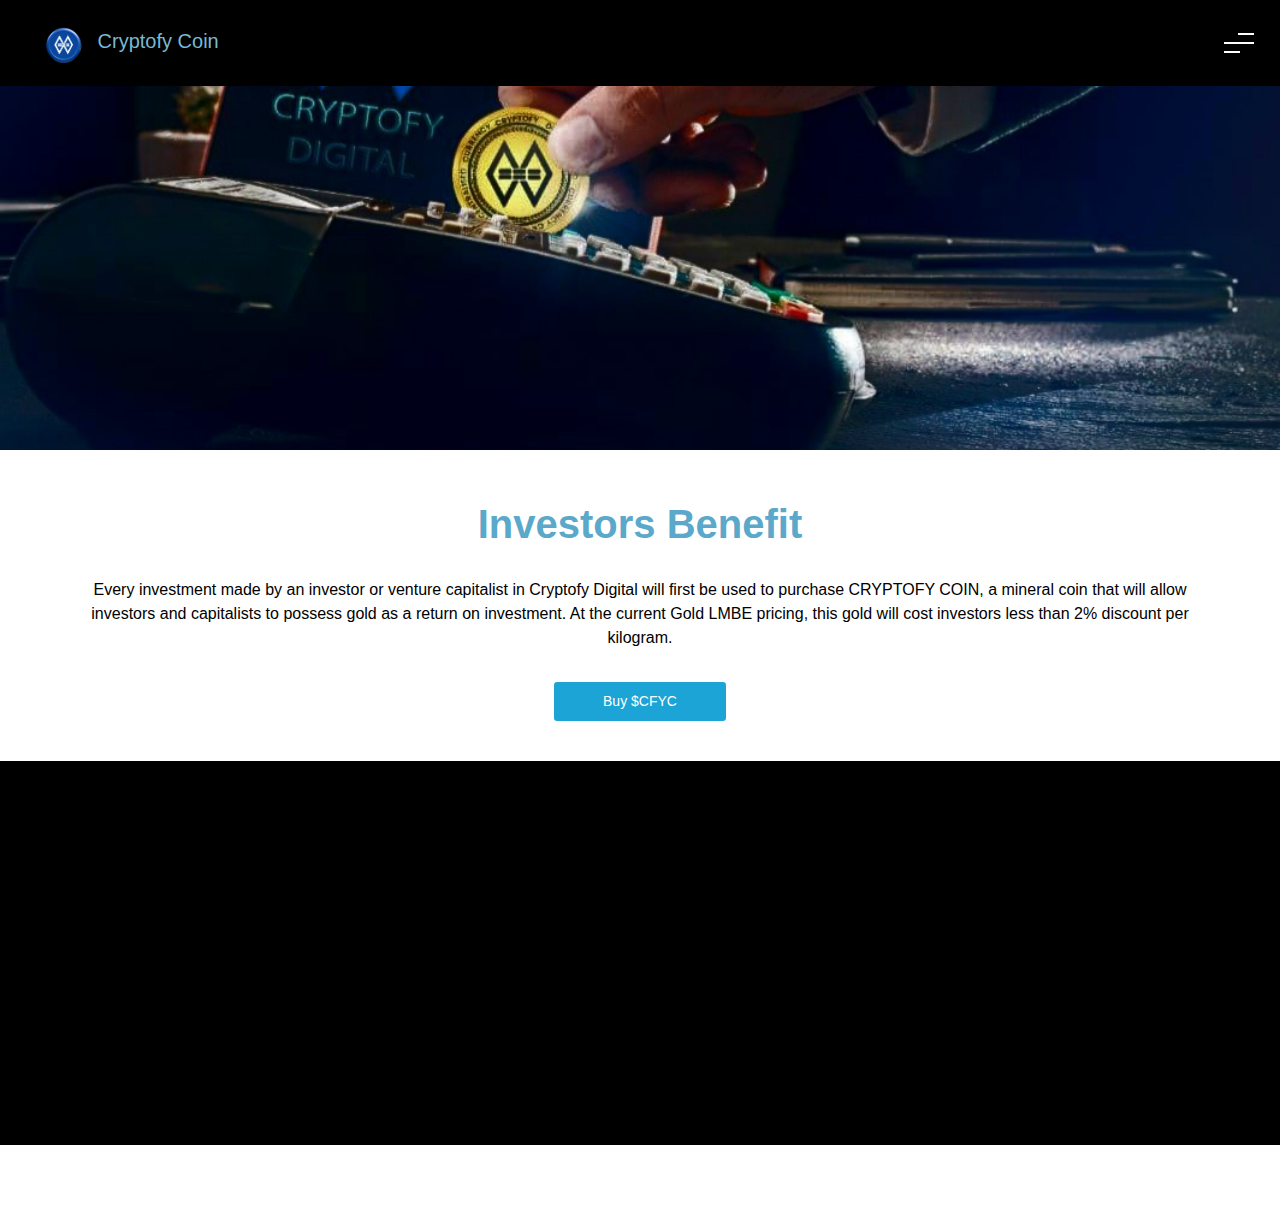
==== benefit.html @ 8f90d088 "code update" ====
<!DOCTYPE html>
<html lang="en">

<head>
    <meta charset="UTF-8">
    <meta http-equiv="X-UA-Compatible" content="IE=edge">
    <meta name="viewport" content="width=device-width, initial-scale=1.0">
    <meta name="keywords" content="cryptofy coin cryptofy">
    <title>Cryptofy Coin</title>

    <!-- web logo -->
    <link rel="icon" href="image/icon.png" class="img-fluid">

    <!-- css -->
    <link rel="stylesheet" href="css/bootstrap.min.css">
    <!-- <link rel="stylesheet" href="https://cdn.jsdelivr.net/npm/bootstrap@5.3.0-alpha3/dist/css/bootstrap.min.css"> -->
    <link rel="stylesheet" href="style.css">
    <link rel="stylesheet" href="css/aos.css">

</head>

<body>
    <nav class="navbar bg-body-tertiary fixed-top">
        <div class="container-fluid">
            <a class="navbar-brand text-decoration-none" href="index.html"><img src="image/icon.png" class="img-fluid">
                Cryptofy Coin</a>
            <button class="navbar-toggler" type="button" data-bs-toggle="offcanvas" data-bs-target="#offcanvasNavbar"
                aria-controls="offcanvasNavbar" aria-label="Toggle navigation">
                <img src="image/menu.svg" class="img-fluid">
            </button>
            <div class="offcanvas offcanvas-end" tabindex="-1" id="offcanvasNavbar"
                aria-labelledby="offcanvasNavbarLabel">
                <div class="offcanvas-header">
                    <h5 class="offcanvas-title" id="offcanvasNavbarLabel">Cryptofy Coin</h5>
                    <button type="button" class="btn-close" data-bs-dismiss="offcanvas" aria-label="Close"></button>
                </div>
                <div class="offcanvas-body">
                    <ul class="navbar-nav justify-content-end flex-grow-1 pe-3">
                        <li class="nav-item">
                            <a class="nav-link active" aria-current="page" href="index.html">$CFYC</a>
                        </li>
                        <li class="nav-item">
                            <a class="nav-link" href="metaverse.html">Metaverse</a>
                        </li>

                        <li class="nav-item">
                            <a class="nav-link" href="minineral.html">Mineralcoin</a>
                        </li>

                        <li class="nav-item">
                            <a class="nav-link" href="benefit.html">Investor Benefit</a>
                        </li>

                        <li class="nav-item">
                            <a class="nav-link" href="https://cryptofy.digital/">Buy $CFYC</a>
                        </li>

                        <li class="nav-item dropdown">
                            <a class="nav-link dropdown-toggle" href="#" role="button" data-bs-toggle="dropdown"
                                aria-expanded="false">
                                Explore $CFYC
                            </a>
                            <ul class="dropdown-menu">
                                <li><a class="dropdown-item" href="index.html#cfyd">$CFYD</a></li>
                                <li><a class="dropdown-item" href="index.html#blockchain">Blockchain</a></li>
                                <li><a class="dropdown-item" href="index.html#tokenomics">Tokenomics</a></li>
                                <li><a class="dropdown-item" href="file/Cryptofy whitepaper.pdf"
                                        download="$CFYC whitepaper">Download
                                        Whitepaper</a></li>
                                <li>
                                    <hr class="dropdown-divider">
                                </li>
                                <li><a class="dropdown-item" href="https://cryptofydigital.com/about-us/">About Cryptofy
                                        Digital</a></li>
                            </ul>
                        </li>
                    </ul>
                    <!-- <form class="d-flex mt-3" role="search">
                        <input class="form-control me-2" type="search" placeholder="Search" aria-label="Search">
                        <button class="btn btn-outline-success" type="submit">Search</button>
                    </form> -->
                </div>
            </div>
        </div>
    </nav>

    <section class="outlook-section container-fluid pb-4">

        <div class="row outlook-container">

            <div id="top" class="col-md-12 outlook-container-img"
                style="background-image: url('image/invest.jpg'); background-position: center; background-size: cover;">
                <!-- background image -->
            </div>

            <div class="col-md-12 outlook-container-text">
                <h1 class="text-center" data-aos="fade-up" data-aos-delay="100" data-aos-duration="1000"
                    data-aos-once="true">Investors Benefit</h1>

                <p class="text-center" data-aos="fade-up" data-aos-delay="150" data-aos-duration="1000"
                    data-aos-once="true">Every investment made by an investor or venture capitalist in Cryptofy Digital
                    will first be used to purchase CRYPTOFY
                    COIN, a mineral coin that will allow investors and capitalists to possess gold as a return on
                    investment. At the current
                    Gold LMBE pricing, this gold will cost investors less than 2% discount per kilogram.</p>
            </div>

            <div class="col-md-12">
                <p class="text-center"><a data-aos="fade-up" data-aos-delay="200" data-aos-duration="1000"
                        data-aos-once="true" href="https://cryptofy.digital/"
                        class="btn btn-sm btn-block mt-3 p-2 px-5">Buy $CFYC</a>
                </p>
            </div>

        </div>

    </section>

    <!-- Footer section -->
    <footer class="footer-section bg-black p-4">
        <div class="container">
            <div class="row spad">
                <div class="col-md-6 col-lg-3 footer-widget mt-5" data-aos="fade-up" data-aos-delay="100"
                    data-aos-duration="1000" data-aos-once="true">
                    <h3><img src="image/icon.png" class="img-fluid" alt="">Cryptofy Coin</h3>
                    <h3 class="pt-5">Get In Touch</h3>

                    <a href="https://info@cryptofycoin.com" class="text-decoration-none text-white"><i
                            class="ti-email text"></i>
                        info@cryptofycoin.com</a>
                    <br>

                    <a href="https://info@cryptofydigital.com" class="text-decoration-none text-white"><i
                            class="ti-email text"></i>
                        info@cryptofydigital.com</a>
                    <br>

                    <a href="https://Hello@cryptofydigital.com" class="text-decoration-none text-white"><i
                            class="ti-email text"></i>
                        Hello@cryptofydigital.com</a>
                    <br>

                    <a href="" class="text-decoration-none text-white"><i class="ti-location-pin"></i> Dubai, UAE</a>
                    <br>
                    <span class="text-white">
                        <!-- Link back to Colorlib can't be removed. Template is licensed under CC BY 3.0. -->
                        Copyright &copy;
                        <script>document.write( new Date().getFullYear() );</script> All rights reserved
                    </span>
                </div>
                <div class="col-md-6 col-lg-2 offset-lg-1 footer-widget mt-5" data-aos="fade-up" data-aos-delay="150"
                    data-aos-duration="1000" data-aos-once="true">
                    <h6 class="widget-title">Our Product</h6>
                    <ul>
                        <p><a href="#" class="text-decoration-none text-white">CSC Chain</a> </p>
                        <p><a href="#" class="text-decoration-none text-white">CFY Coin</a></p>
                        <p><a href="#" class="text-decoration-none text-white">Cryptofy Games</a></p>
                        <p><a href="#" class="text-decoration-none text-white">Cryptofy Ecosystem</a></p>
                    </ul>
                </div>
                <div class="col-md-6 col-lg-2 offset-lg-1 footer-widget mt-5" data-aos="fade-up" data-aos-delay="200"
                    data-aos-duration="1000" data-aos-once="true">
                    <h6 class="widget-title text-left">Pupular Tags</h6>
                    <ul>
                        <p><a href="#" class="text-decoration-none text-white">Metaverse</a></p>
                        <p><a href="#" class="text-decoration-none text-white">Virtual Reapty</a></p>
                        <p><a href="#" class="text-decoration-none text-white">Technology</a></p>
                        <p><a href="#" class="text-decoration-none text-white">Security</a></p>
                        <p><a href="#" class="text-decoration-none text-white">Education</a></p>
                        <p><a href="#" class="text-decoration-none text-white">Business</a></p>
                    </ul>
                </div>
                <div class="col-md-6 col-lg-3 footer-widget mt-5 pl-lg-5 pl-3" data-aos="fade-up" data-aos-delay="150"
                    data-aos-duration="1000" data-aos-once="true">
                    <h6 class="widget-title">Official</h6>

                    <p style="margin: 0;"><a href="https://cryptofy.digital/"
                            class="text-decoration-none text-white">cryptofy.digtal</a>
                    </p>
                    <p style="margin: 0;"><a href="https://cryptofydigital.com/"
                            class="text-decoration-none text-white">cryptofydigital.com</a></li>
                </div>
            </div>


        </div>
    </footer>

    <script src="js/aos.js"></script>
    <script>
        AOS.init();
    </script>
    <script src="js/bootstrap.bundle.min.js"></script>

</body>

</html>
---- style.css ----
/* white {
    filter: invert(1) sepia(1) saturate(0) hue-rotate(275deg);
} */

* {
    margin: 0;
    padding: 0;
}

@font-face {
    font-family: 'mainfont' format('truetype');
    src: url("font/mainfont.ttf");
}

@font-face {
    font-family: 'FreeUniversal-Bold' format('truetype');
    src: url("font/FreeUniversal-Bold.ttf");
}

body {
    background: white;
    font-family: 'mainfont', sans-serif;
}

body section a {
    background: rgb(27, 164, 213) !important;
    color: white !important;
    box-shadow: none !important;
}

button {
    box-shadow: none !important;
}


h1,
h2,
h6 {
    color: rgb(90, 168, 202);
    font-family: 'FreeUniversal-Bold', sans-serif;
    font-weight: bold;
}

p {
    color: black;
}

nav {
    background: black;
}

nav .navbar-brand img {
    width: 60px;
    margin-left: 20px;
}

nav .navbar-brand {
    color: rgb(121, 184, 210);
}

nav button img {
    filter: invert(1) sepia(1) saturate(0) hue-rotate(275deg);
}

nav .btn-close {
    filter: invert(1) sepia(1) saturate(0) hue-rotate(275deg) !important;
}

nav .btn-close:focus {
    filter: invert(1) sepia(1) saturate(0) hue-rotate(275deg);
}

nav .offcanvas {
    background: #0e0e0e;
    transition: 0.6s;
}

nav .offcanvas h5 {
    margin-left: 20px;
    margin-top: 50px;
    color: rgb(121, 184, 210);
}

nav .offcanvas ul li {
    margin-left: 20px;
}

nav .offcanvas ul li a {
    text-decoration: none;
    color: white;
    transition: 0.3s;
}

nav .offcanvas ul li a:focus {
    color: white !important;
}

nav .offcanvas ul li a:hover {
    color: rgb(121, 184, 210) !important;
}

nav .offcanvas .dropdown-menu li a {
    text-decoration: none;
    color: black;
}


/* section-1 */
.home-section {
    width: 100%;
    height: 100vh;
    background-image: url('image/bg.jpg');
    background-position: center;
    background-size: cover;
}

.home-section .home-container .home-container-box h1 {
    padding-top: 85px;
}

.home-section .home-container .home-container-box .text {
    padding: 10px 200px 0 200px;
}

.home-section .home-container .home-container-box-img img {
    width: 370px;
}

/* section 2 */

.invest-secton {
    width: 100%;
    height: fit-content;
}

.invest-secton .invest-container .invest-container-action {
    padding-top: 70px;
}

.invest-secton .invest-container .invest-container-box {
    margin: 50px 0 0 60px;
    background: white;
    border: none;
    border-radius: 15px;
    padding: 30px;
    width: 350px;
    -webkit-box-shadow: 0 14px 43px rgba(33, 54, 61, 0.15);
    box-shadow: 0 14px 43px rgba(33, 54, 61, 0.15);
}

.invest-secton .invest-container .invest-container-box h3 {
    font-weight: bold;
}

/* cfyyd section */

.cfyd-section {
    width: 100%;
    height: fit-content;
    margin-bottom: 50px;
}

.cfyd-section .cfyd-text {
    margin-top: 50px;
    height: fit-content !important;
    -webkit-box-shadow: 0 14px 43px rgba(33, 54, 61, 0.15);
    box-shadow: 0 14px 43px rgba(33, 54, 61, 0.15);
    border: none;
    border-radius: 15px;
}

.cfyd-section .cfyd-text h1 img {
    width: 100px;
}

.cfyd-section .cfyd-text p {
    padding: 0 200px 0 200px;
}


/* features section */
.features-section {
    width: 100%;
    height: fit-content;
    background-image: url('image/bg2.jpg');
    background-position: center;
    background-size: cover;
}

.features-section .blockchain-container .blockchain-img-box p img {
    width: 350px;
    margin: 50px 0 0 100px;
    border: none;
    border-radius: 15px;
}

.features-section .blockchain-container .blockchain-text-box {
    margin-top: 50px;
}

.features-section .tokenomics-container .tokenomics-img-box p img {
    width: 350px;
    margin: 50px 30px 0 100px !important;
    border: none;
    border-radius: 15px;
}

.features-section .tokenomics-container .tokenomics-text-box p {
    color: white;
}

.features-section .tokenomics-container .tokenomics-text-box h2 {
    color: rgb(90, 168, 202);
}

.features-section .tokenomics-container .tokenomics-text-box {
    margin-top: 50px;
}

/* partner-section */

.partner-section {
    width: 100%;
    height: fit-content;
}

.partner-section .partner-container .partner-container-box {
    height: fit-content !important;
}

.partner-section .partner-container .partner-container-box p img {
    border: none;
    border-radius: 15px;
}


/* footer-section  */
.footer-section {
    width: 100%;
    height: fit-content;
}

.footer-section .container .spad .footer-widget h3 img {
    width: 70px;
}

.footer-section .container .spad .footer-widget h3 {
    color: rgb(90, 168, 202);
}

.footer-section .container .spad .footer-widget p {
    margin-left: -30px;
}



/* other pages */

/* outlook-section */

.outlook-section {
    width: 100%;
    height: fit-content;
}

.outlook-section .outlook-container .outlook-container-img {
    height: 50vh;

}

.outlook-section .outlook-container .outlook-container-text h1 {
    margin-top: 50px;
}

.outlook-section .outlook-container .outlook-container-text p {
    margin-top: 30px;
    padding: 0 200px 0 200px;
}



/* responsivity */

/* Medium screen : 992px. */
@media only screen and (min-width: 992px) and (max-width: 1199px) {
    .home-section .home-container .home-container-box h1 {
        padding-top: 280px;
        font-size: 50px;
    }

    .home-section .home-container .home-container-box .text {
        padding: 20px 200px 0 200px;
    }

    .home-section .home-container .home-container-box-img img {
        width: 400px;
        margin-top: 50px;
    }


    /* features section */

    .features-section .blockchain-container .blockchain-img-box p img {
        width: 400px;
        margin: 30px 0 0 0;
    }

    .features-section .blockchain-container .blockchain-text-box {
        margin-top: 30px;
    }

    .features-section .blockchain-container .blockchain-text-box h2 {
        font-size: 30px;
    }

    .features-section .tokenomics-container .tokenomics-img-box p img {
        width: 400px;
        margin: 50px 0 0 0 !important;
    }

    .features-section .tokenomics-container .tokenomics-text-box p {
        color: white;
    }

    .features-section .tokenomics-container .tokenomics-text-box h2 {
        color: rgb(90, 168, 202);
        font-size: 30px;
    }

    .features-section .tokenomics-container .tokenomics-text-box {
        margin-top: 50px;
    }



    /* other pages */

    /* outlook-section */

    .outlook-section .outlook-container .outlook-container-img {
        height: 35vh;

    }

    .outlook-section .outlook-container .outlook-container-text p {
        margin-top: 30px;
        padding: 0 50px 0 50px;
    }
}

/* medium screen landscape */
@media only screen and (min-height: 992px) and (max-height: 1199px) {
    .home-section .home-container .home-container-box h1 {
        padding-top: 200px;
        font-size: 50px;
    }
}



/* Tablet :768px. */
@media only screen and (min-width: 768px) and (max-width: 991px) and (max-height: 1020px) {
    .home-section .home-container .home-container-box h1 {
        padding-top: 180px;
    }

    .home-section .home-container .home-container-box .text {
        padding: 10px 80px 0 80px;
    }

    .home-section .home-container .home-container-box-img img {
        width: 300px;
        margin-top: 50px;
    }


    /* section 2 */

    .invest-secton .invest-container .invest-container-action {
        padding-top: 70px;
    }

    .invest-secton .invest-container .invest-container-box {
        margin: 20px 0 0 10px;
        width: 220px;
    }

    .invest-secton .invest-container .invest-container-box h3 {
        font-weight: bold;
        font-size: 15px;
        color: rgb(121, 184, 210);
    }

    .invest-secton .invest-container .invest-container-box p {
        font-size: 14px;
    }

    /* cfyyd section */

    .cfyd-section .cfyd-text {
        margin-top: 20px;
    }

    .cfyd-section .cfyd-text h1 img {
        width: 80px;
        /* margin-top: 50px; */
    }

    .cfyd-section .cfyd-text p {
        padding: 0;
    }


    /* features section */

    .features-section .blockchain-container .blockchain-img-box p img {
        width: 300px;
        margin: 30px 0 0 0;
    }

    .features-section .blockchain-container .blockchain-text-box {
        margin-top: 30px;
    }

    .features-section .blockchain-container .blockchain-text-box h2 {
        font-size: 25px;
    }

    .features-section .tokenomics-container .tokenomics-img-box p img {
        width: 300px;
        margin: 50px 0 0 0 !important;
    }

    .features-section .tokenomics-container .tokenomics-text-box p {
        color: white;
    }

    .features-section .tokenomics-container .tokenomics-text-box h2 {
        color: rgb(90, 168, 202);
        font-size: 23px;
    }

    .features-section .tokenomics-container .tokenomics-text-box {
        margin-top: 50px;
    }


    /* other pages */

    /* outlook-section */

    .outlook-section .outlook-container .outlook-container-img {
        height: 30vh;
    }

    .outlook-section .outlook-container .outlook-container-text h1 {
        margin-top: 50px;
    }

    .outlook-section .outlook-container .outlook-container-text p {
        margin-top: 30px;
        padding: 0 50px 0 50px;
    }
}

/* landscape view */
@media only screen and (min-height: 768px) and (max-height: 991px) {

    .home-section .home-container .home-container-box h1 {
        padding-top: 90px;
    }

    .home-section .home-container .home-container-box .text {
        padding: 10px 80px 0 80px;
    }

    .home-section .home-container .home-container-box-img img {
        width: 300px;
        margin-top: 50px;
    }


    /* section 2 */

    .invest-secton .invest-container .invest-container-action {
        padding-top: 70px;
    }

    .invest-secton .invest-container .invest-container-box {
        margin: 30px 0 0 10px;
        width: 300px;
    }

    .invest-secton .invest-container .invest-container-box h3 {
        font-weight: bold;
        font-size: 20px;
        color: rgb(121, 184, 210);
    }

    .invest-secton .invest-container .invest-container-box p {
        font-size: 16px;
    }

    /* cfyyd section */

    .cfyd-section .cfyd-text {
        margin-top: 20px;
    }

    .cfyd-section .cfyd-text h1 img {
        width: 100px;
        /* margin-top: 50px; */
    }

    .cfyd-section .cfyd-text p {
        padding: 0;
    }

    /* features section */

    .features-section .blockchain-container .blockchain-img-box p img {
        width: 300px;
        margin: 30px 0 0 0;
    }

    .features-section .blockchain-container .blockchain-text-box {
        margin-top: 30px;
    }

    .features-section .blockchain-container .blockchain-text-box h2 {
        font-size: 25px;
    }

    .features-section .tokenomics-container .tokenomics-img-box p img {
        width: 300px;
        margin: 50px 0 0 0 !important;
    }

    .features-section .tokenomics-container .tokenomics-text-box p {
        color: white;
    }

    .features-section .tokenomics-container .tokenomics-text-box h2 {
        color: rgb(90, 168, 202);
        font-size: 23px;
    }

    .features-section .tokenomics-container .tokenomics-text-box {
        margin-top: 50px;
    }


    /* other pages */

    /* outlook-section */

    .outlook-section .outlook-container .outlook-container-text h1 {
        margin-top: 50px;
    }

    .outlook-section .outlook-container .outlook-container-text p {
        margin-top: 30px;
        padding: 0 50px 0 50px;
    }
}



/* Large Mobile :480px. */
@media only screen and (max-width: 767px) {

    /* navbar */
    nav .navbar-brand {
        font-size: 16px;
    }

    nav .navbar-brand img {
        width: 45px;
    }

    /* home section */
    .home-section .home-container .home-container-box h1 {
        padding-top: 85px;
    }

    .home-section .home-container .home-container-box .text {
        padding: 0;
    }

    .home-section .home-container .home-container-box-img img {
        width: 330px;
        margin-top: 30px;
    }


    /* section 2 */
    .invest-secton .invest-container .invest-container-action {
        padding-top: 50px;
    }

    .invest-secton .invest-container .invest-container-box {
        margin: 30px 0 10px 0px;
        width: auto;
    }

    /* cfyyd section */

    .cfyd-section .cfyd-text {
        margin: 0;
    }

    .cfyd-section .cfyd-text h1 img {
        width: 80px;
    }

    .cfyd-section .cfyd-text p {
        padding: 0;
    }


    /* features section */

    .features-section .blockchain-container .blockchain-img-box p img {
        width: 300px;
        margin: 50px 0 0 0;
    }

    .features-section .blockchain-container .blockchain-text-box {
        margin-top: 20px;
    }

    .features-section .tokenomics-container .tokenomics-img-box p img {
        width: 300px;
        margin: 20px 0 0 0 !important;
    }

    .features-section .tokenomics-container .tokenomics-text-box p {
        color: white;
    }

    .features-section .tokenomics-container .tokenomics-text-box h2 {
        color: rgb(90, 168, 202);
    }

    .features-section .tokenomics-container .tokenomics-text-box {
        margin-top: 50px;
    }

    /* other pages */

    /* outlook-section */
    .outlook-section .outlook-container .outlook-container-img {
        height: 30vh;
    }

    .outlook-section .outlook-container .outlook-container-text h1 {
        margin-top: 50px;
        padding: 0 10px 0 10px;
    }

    .outlook-section .outlook-container .outlook-container-text p {
        margin-top: 30px;
        padding: 0 30px 0 30px;
        font-size: 14px;
    }
}




/* small Mobile :320px. */
@media only screen and (max-width: 479px) {

    nav .navbar-brand {
        font-size: 14px;
    }

    nav .navbar-brand img {
        width: 45px;
    }

    /* home section */
    .home-section .home-container .home-container-box h1 {
        padding-top: 70px;
    }

    .home-section .home-container .home-container-box .text {
        padding: 0;
        font-size: 14px;
    }

    .home-section .home-container .home-container-box-img img {
        width: 300px;
        margin: 0;
    }

    /* section 2 */
    .invest-secton .invest-container .invest-container-action {
        padding-top: 50px;
    }

    .invest-secton .invest-container .invest-container-box {
        margin: 30px 0 10px 0;
        width: auto;
    }

    .invest-secton .invest-container .invest-container-box h3 {
        font-size: 20px;
    }

    .invest-secton .invest-container .invest-container-box p {
        font-size: 14px;
    }

    /* cfyyd section */

    .cfyd-section .cfyd-text {
        margin: 0;
    }

    .cfyd-section .cfyd-text h1 img {
        width: 60px;
    }

    .cfyd-section .cfyd-text p {
        padding: 0;
        font-size: 14px;
    }


    /* features section */

    .features-section .blockchain-container .blockchain-img-box p img {
        width: 300px;
        margin: 30px 0 0 0;
    }

    .features-section .blockchain-container .blockchain-text-box h2 {
        font-size: 20px;
    }

    .features-section .blockchain-container .blockchain-text-box p {
        font-size: 14px;
    }

    .features-section .blockchain-container .blockchain-text-box {
        margin-top: 20px;
    }

    .features-section .tokenomics-container .tokenomics-img-box p img {
        width: 300px;
        margin: 20px 0 0 0 !important;
    }

    .features-section .tokenomics-container .tokenomics-text-box p {
        color: white;
        font-size: 14px;
    }

    .features-section .tokenomics-container .tokenomics-text-box h2 {
        color: rgb(90, 168, 202);
        font-size: 20px;
    }

    .features-section .tokenomics-container .tokenomics-text-box {
        margin-top: 30px;
    }

    /* .footer-section */

    .footer-section .container .spad .footer-widget {
        font-size: 14px;
    }


    /* other pages */

    /* outlook-section */

    .outlook-section .outlook-container .outlook-container-img {
        height: 30vh;
    }

    .outlook-section .outlook-container .outlook-container-text h1 {
        margin-top: 50px;
        font-size: 25px;
    }

    .outlook-section .outlook-container .outlook-container-text p {
        margin-top: 30px;
        padding: 0 25px 0 25px;
        font-size: 14px;
    }
}



/* landscape view */
@media only screen and (max-height: 479px) {

    /* home section */
    .home-section .home-container .home-container-box h1 {
        padding-top: 50px;
    }

    .home-section .home-container .home-container-box .text {
        padding: 0 100px 0 100px;
        font-size: 14px;
    }

    .home-section .home-container .home-container-box-img img {
        width: 120px;
        margin: 0;
    }

    /* section 2 */
    .invest-secton .invest-container .invest-container-action {
        padding-top: 50px;
    }

    .invest-secton .invest-container .invest-container-box {
        margin: 30px 0 10px 0;
        width: auto;
    }

    .invest-secton .invest-container .invest-container-box h3 {
        font-size: 20px;
    }

    .invest-secton .invest-container .invest-container-box p {
        font-size: 14px;
    }

    /* cfyyd section */

    .cfyd-section .cfyd-text {
        margin: 0;
    }

    .cfyd-section .cfyd-text h1 img {
        width: 60px;
    }

    .cfyd-section .cfyd-text p {
        padding: 0;
        font-size: 14px;

    }


    /* features section */

    .features-section .blockchain-container .blockchain-img-box p img {
        width: 400px;
        margin: 30px 0 0 0;
    }

    .features-section .blockchain-container .blockchain-text-box h2 {
        font-size: 20px;
    }

    .features-section .blockchain-container .blockchain-text-box p {
        font-size: 14px;
    }

    .features-section .blockchain-container .blockchain-text-box {
        margin-top: 20px;
    }

    .features-section .tokenomics-container .tokenomics-img-box p img {
        width: 400px;
        margin: 20px 0 0 0 !important;
    }

    .features-section .tokenomics-container .tokenomics-text-box p {
        color: white;
        font-size: 14px;
    }

    .features-section .tokenomics-container .tokenomics-text-box h2 {
        color: rgb(90, 168, 202);
        font-size: 20px;
    }

    .features-section .tokenomics-container .tokenomics-text-box {
        margin-top: 30px;
    }

    /* partner  */
    .partner-section .partner-container .partner-container-box p img {
        width: 250px;
    }

    /* other pages */

    /* outlook-section */

    .outlook-section .outlook-container .outlook-container-img {
        height: 50vh;
    }

    .outlook-section .outlook-container .outlook-container-text h1 {
        margin-top: 50px;
        font-size: 25px;
    }

    .outlook-section .outlook-container .outlook-container-text p {
        margin-top: 30px;
        padding: 0 30px 0 30px;
        font-size: 14px;
    }
}
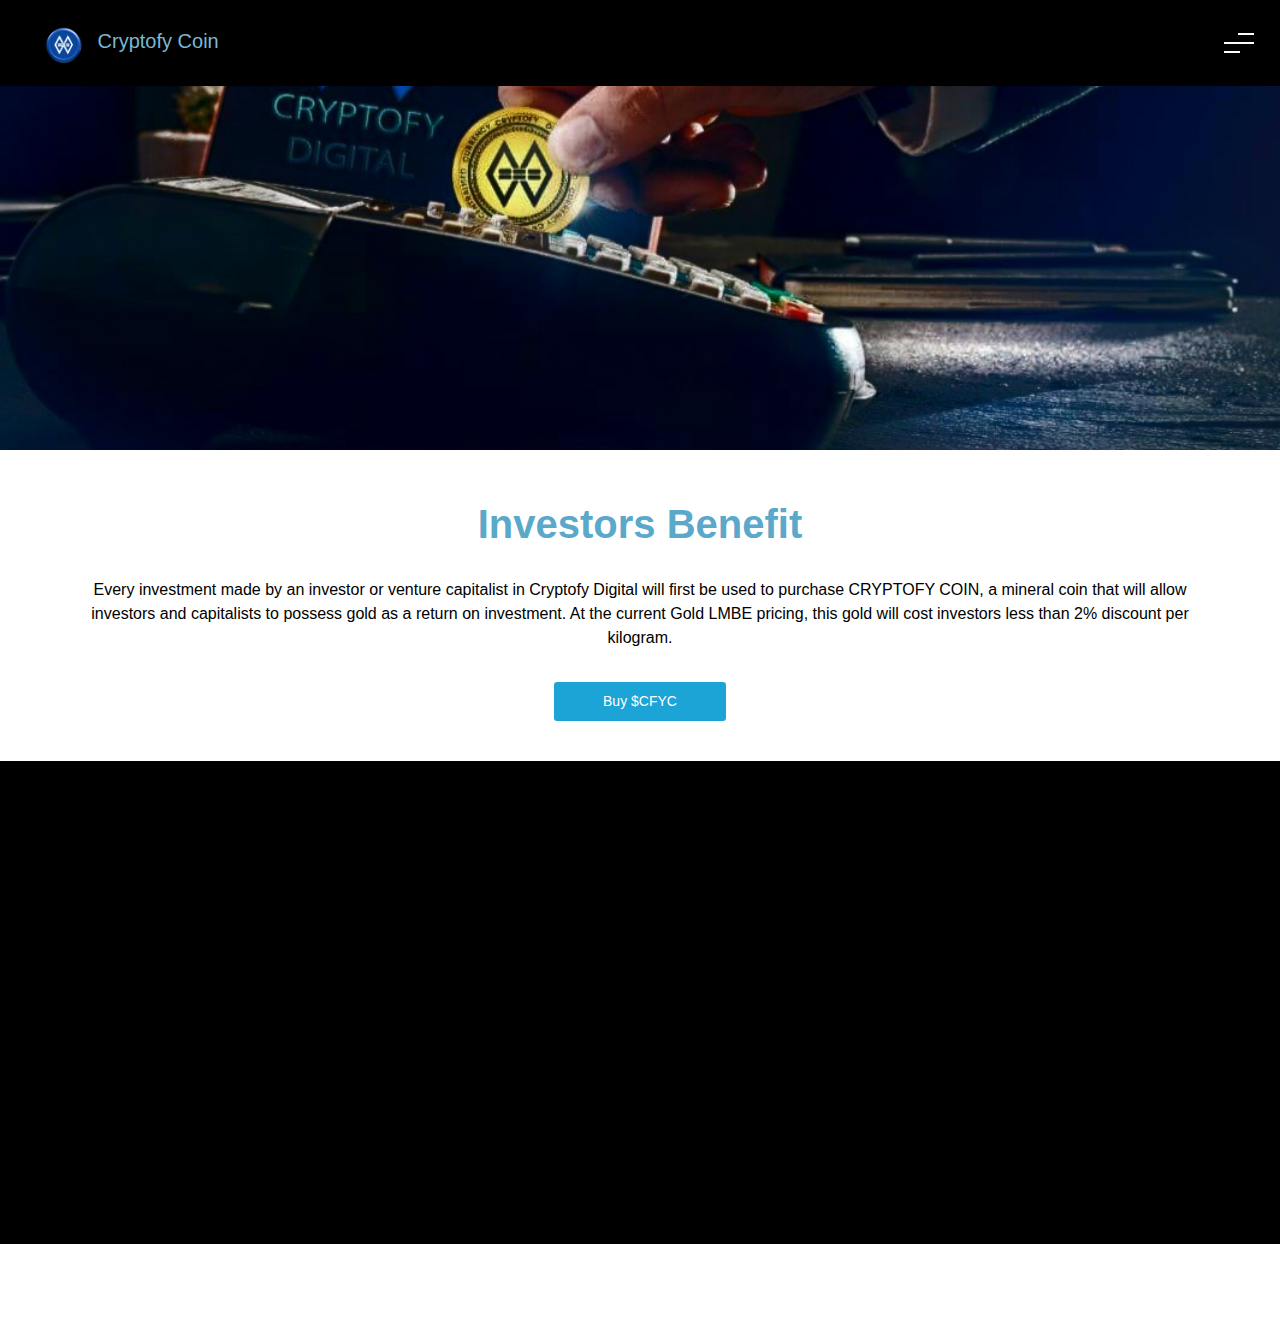
==== commit 6b235000: "code upate" ====
--- a/benefit.html
+++ b/benefit.html
@@ -153,7 +153,7 @@
                     <h6 class="widget-title">Our Product</h6>
                     <ul>
                         <p><a href="#" class="text-decoration-none text-white">CSC Chain</a> </p>
-                        <p><a href="#" class="text-decoration-none text-white">CFY Coin</a></p>
+                        <p><a href="#" class="text-decoration-none text-white">CFYC Coin</a></p>
                         <p><a href="#" class="text-decoration-none text-white">Cryptofy Games</a></p>
                         <p><a href="#" class="text-decoration-none text-white">Cryptofy Ecosystem</a></p>
                     </ul>
@@ -164,6 +164,9 @@
                     <ul>
                         <p><a href="#" class="text-decoration-none text-white">Metaverse</a></p>
                         <p><a href="#" class="text-decoration-none text-white">Virtual Reapty</a></p>
+                        <p><a href="#" class="text-decoration-none text-white">Blockchain</a></p>
+                        <p><a href="#" class="text-decoration-none text-white">Cryptocurrency</a></p>
+                        <p><a href="#" class="text-decoration-none text-white">Gold</a></p>
                         <p><a href="#" class="text-decoration-none text-white">Technology</a></p>
                         <p><a href="#" class="text-decoration-none text-white">Security</a></p>
                         <p><a href="#" class="text-decoration-none text-white">Education</a></p>
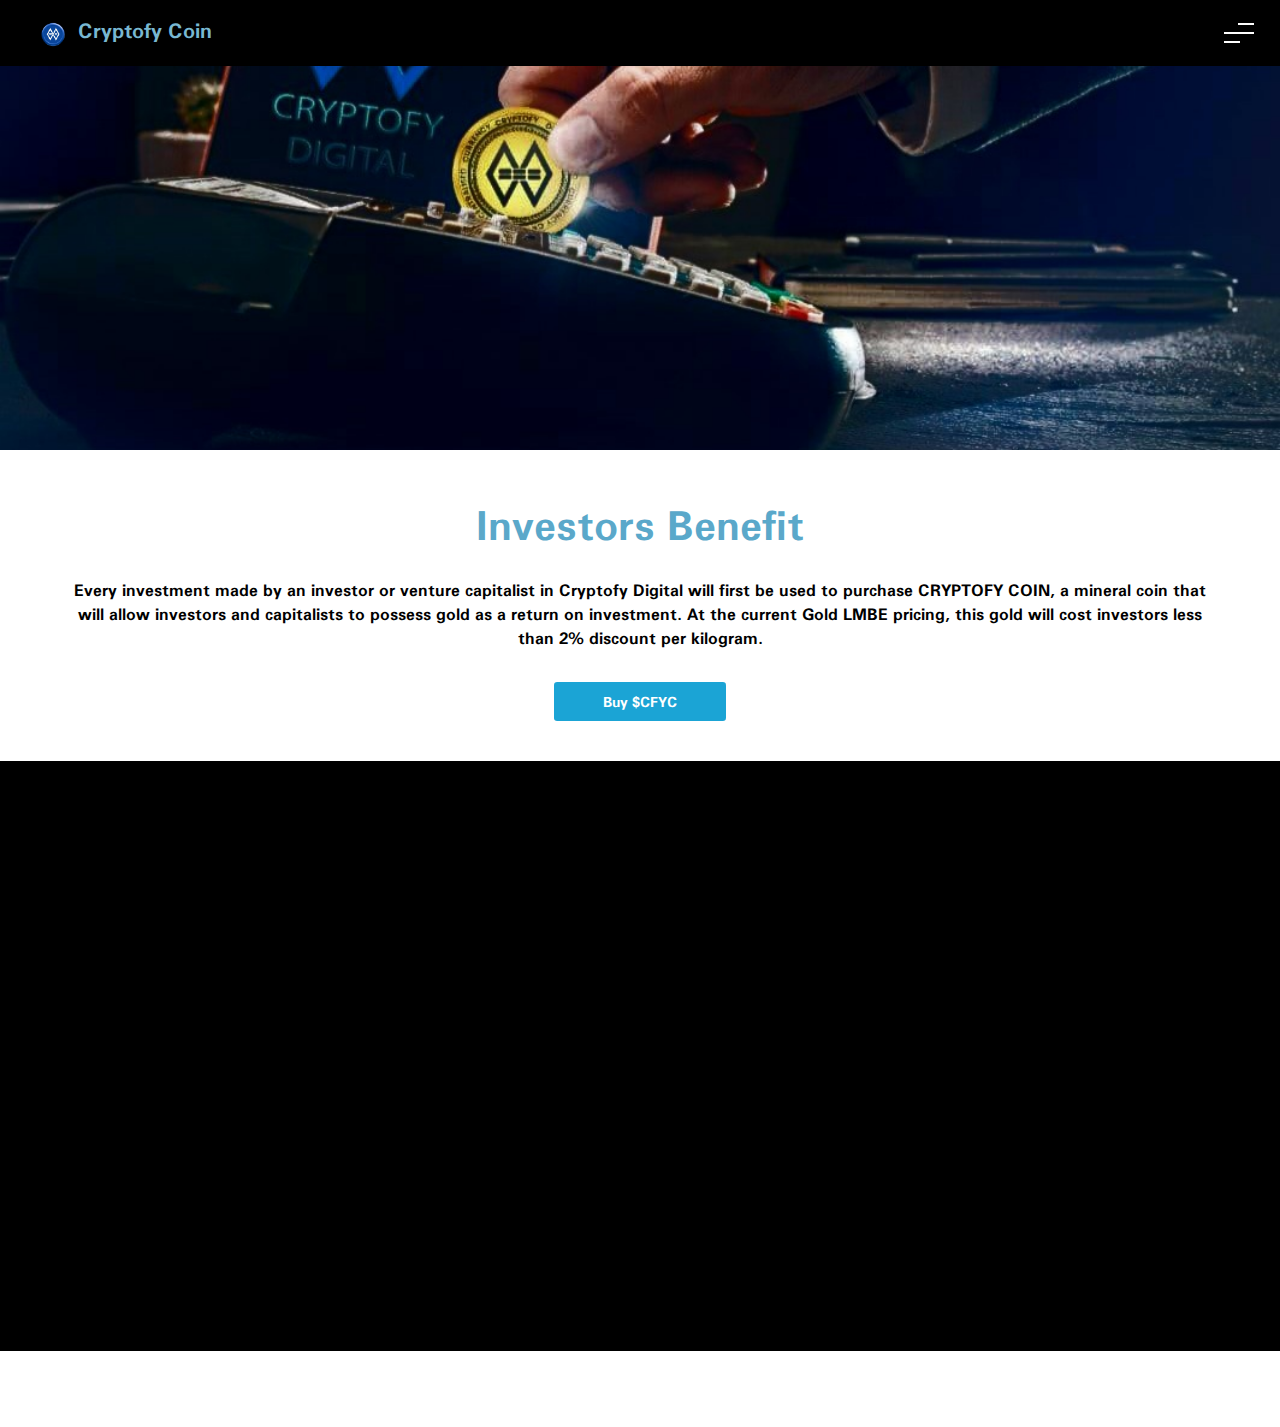
==== commit cd9f222f: "update" ====
--- a/benefit.html
+++ b/benefit.html
@@ -1,200 +1,226 @@
 <!DOCTYPE html>
 <html lang="en">
 
-<head>
-    <meta charset="UTF-8">
-    <meta http-equiv="X-UA-Compatible" content="IE=edge">
-    <meta name="viewport" content="width=device-width, initial-scale=1.0">
-    <meta name="keywords" content="cryptofy coin cryptofy">
-    <title>Cryptofy Coin</title>
-
-    <!-- web logo -->
-    <link rel="icon" href="image/icon.png" class="img-fluid">
-
-    <!-- css -->
-    <link rel="stylesheet" href="css/bootstrap.min.css">
-    <!-- <link rel="stylesheet" href="https://cdn.jsdelivr.net/npm/bootstrap@5.3.0-alpha3/dist/css/bootstrap.min.css"> -->
-    <link rel="stylesheet" href="style.css">
-    <link rel="stylesheet" href="css/aos.css">
-
-</head>
-
-<body>
-    <nav class="navbar bg-body-tertiary fixed-top">
-        <div class="container-fluid">
-            <a class="navbar-brand text-decoration-none" href="index.html"><img src="image/icon.png" class="img-fluid">
-                Cryptofy Coin</a>
-            <button class="navbar-toggler" type="button" data-bs-toggle="offcanvas" data-bs-target="#offcanvasNavbar"
-                aria-controls="offcanvasNavbar" aria-label="Toggle navigation">
-                <img src="image/menu.svg" class="img-fluid">
-            </button>
-            <div class="offcanvas offcanvas-end" tabindex="-1" id="offcanvasNavbar"
-                aria-labelledby="offcanvasNavbarLabel">
-                <div class="offcanvas-header">
-                    <h5 class="offcanvas-title" id="offcanvasNavbarLabel">Cryptofy Coin</h5>
-                    <button type="button" class="btn-close" data-bs-dismiss="offcanvas" aria-label="Close"></button>
-                </div>
-                <div class="offcanvas-body">
-                    <ul class="navbar-nav justify-content-end flex-grow-1 pe-3">
-                        <li class="nav-item">
-                            <a class="nav-link active" aria-current="page" href="index.html">$CFYC</a>
-                        </li>
-                        <li class="nav-item">
-                            <a class="nav-link" href="metaverse.html">Metaverse</a>
-                        </li>
-
-                        <li class="nav-item">
-                            <a class="nav-link" href="minineral.html">Mineralcoin</a>
-                        </li>
-
-                        <li class="nav-item">
-                            <a class="nav-link" href="benefit.html">Investor Benefit</a>
-                        </li>
-
-                        <li class="nav-item">
-                            <a class="nav-link" href="https://cryptofy.digital/">Buy $CFYC</a>
-                        </li>
-
-                        <li class="nav-item dropdown">
-                            <a class="nav-link dropdown-toggle" href="#" role="button" data-bs-toggle="dropdown"
-                                aria-expanded="false">
-                                Explore $CFYC
-                            </a>
-                            <ul class="dropdown-menu">
-                                <li><a class="dropdown-item" href="index.html#cfyd">$CFYD</a></li>
-                                <li><a class="dropdown-item" href="index.html#blockchain">Blockchain</a></li>
-                                <li><a class="dropdown-item" href="index.html#tokenomics">Tokenomics</a></li>
-                                <li><a class="dropdown-item" href="file/Cryptofy whitepaper.pdf"
-                                        download="$CFYC whitepaper">Download
-                                        Whitepaper</a></li>
-                                <li>
-                                    <hr class="dropdown-divider">
-                                </li>
-                                <li><a class="dropdown-item" href="https://cryptofydigital.com/about-us/">About Cryptofy
-                                        Digital</a></li>
-                            </ul>
-                        </li>
-                    </ul>
-                    <!-- <form class="d-flex mt-3" role="search">
+    <head>
+        <meta charset="UTF-8">
+        <meta http-equiv="X-UA-Compatible" content="IE=edge">
+        <meta name="viewport" content="width=device-width, initial-scale=1.0">
+        <meta name="keywords" content="cryptofy coin cryptofy">
+        <title>Cryptofy Coin</title>
+
+        <!-- web logo -->
+        <link rel="icon" href="image/icon.png" class="img-fluid">
+
+        <!-- css -->
+        <link rel="stylesheet" href="css/bootstrap.min.css">
+        <!-- <link rel="stylesheet" href="https://cdn.jsdelivr.net/npm/bootstrap@5.3.0-alpha3/dist/css/bootstrap.min.css"> -->
+        <link rel="stylesheet" href="style.css">
+        <link rel="stylesheet" href="css/aos.css">
+
+    </head>
+
+    <body>
+        <nav class="navbar bg-body-tertiary fixed-top">
+            <div class="container-fluid">
+                <a class="navbar-brand text-decoration-none" href="index.html"><img src="image/icon.png"
+                        class="img-fluid">
+                    Cryptofy Coin</a>
+                <button class="navbar-toggler" type="button" data-bs-toggle="offcanvas"
+                    data-bs-target="#offcanvasNavbar" aria-controls="offcanvasNavbar" aria-label="Toggle navigation">
+                    <img src="image/menu.svg" class="img-fluid">
+                </button>
+                <div class="offcanvas offcanvas-end" tabindex="-1" id="offcanvasNavbar"
+                    aria-labelledby="offcanvasNavbarLabel">
+                    <div class="offcanvas-header">
+                        <h5 class="offcanvas-title" id="offcanvasNavbarLabel">Cryptofy Coin</h5>
+                        <button type="button" class="btn-close" data-bs-dismiss="offcanvas" aria-label="Close"></button>
+                    </div>
+                    <div class="offcanvas-body">
+                        <ul class="navbar-nav justify-content-end flex-grow-1 pe-3">
+                            <li class="nav-item">
+                                <a class="nav-link active" aria-current="page" href="index.html">$CFYC</a>
+                            </li>
+                            <li class="nav-item">
+                                <a class="nav-link" href="metaverse.html">Metaverse</a>
+                            </li>
+
+                            <li class="nav-item">
+                                <a class="nav-link" href="currency.html">Currency</a>
+                            </li>
+
+                            <li class="nav-item">
+                                <a class="nav-link" href="#">Buy $CFYC</a>
+                            </li>
+
+                            <li class="nav-item dropdown">
+                                <a class="nav-link dropdown-toggle" href="#" role="button" data-bs-toggle="dropdown"
+                                    aria-expanded="false">
+                                    Explore $CFYC
+                                </a>
+                                <ul class="dropdown-menu">
+                                    <li><a class="dropdown-item" href="index.html#cfyd">$CFYD</a></li>
+                                    <li><a class="dropdown-item" href="index.html#blockchain">Blockchain</a></li>
+                                    <li><a class="dropdown-item" href="index.html#tokenomics">Tokenomics</a></li>
+                                    <li><a class="dropdown-item" href="file/Cryptofy whitepaper.pdf"
+                                            download="$CFYC whitepaper">Download
+                                            Whitepaper</a></li>
+                                    <li>
+                                        <hr class="dropdown-divider">
+                                    </li>
+                                    <li><a class="dropdown-item" href="https://cryptofydigital.com/about-us/">About
+                                            Cryptofy
+                                            Digital</a></li>
+                                </ul>
+                            </li>
+                        </ul>
+                        <!-- <form class="d-flex mt-3" role="search">
                         <input class="form-control me-2" type="search" placeholder="Search" aria-label="Search">
                         <button class="btn btn-outline-success" type="submit">Search</button>
                     </form> -->
+                    </div>
                 </div>
             </div>
-        </div>
-    </nav>
-
-    <section class="outlook-section container-fluid pb-4">
-
-        <div class="row outlook-container">
-
-            <div id="top" class="col-md-12 outlook-container-img"
-                style="background-image: url('image/invest.jpg'); background-position: center; background-size: cover;">
-                <!-- background image -->
+        </nav>
+
+        <section class="outlook-section container-fluid pb-4">
+
+            <div class="row outlook-container">
+
+                <div id="top" class="col-md-12 outlook-container-img"
+                    style="background-image: url('image/invest.jpg'); background-position: center; background-size: cover;">
+                    <!-- background image -->
+                </div>
+
+                <div class="col-md-12 outlook-container-text">
+                    <h1 class="text-center" data-aos="fade-up" data-aos-delay="100" data-aos-duration="1000"
+                        data-aos-once="true">Investors Benefit</h1>
+
+                    <p class="text-center" data-aos="fade-up" data-aos-delay="150" data-aos-duration="1000"
+                        data-aos-once="true">Every investment made by an investor or venture capitalist in Cryptofy
+                        Digital
+                        will first be used to purchase CRYPTOFY
+                        COIN, a mineral coin that will allow investors and capitalists to possess gold as a return on
+                        investment. At the current
+                        Gold LMBE pricing, this gold will cost investors less than 2% discount per kilogram.</p>
+                </div>
+
+                <div class="col-md-12">
+                    <p class="text-center"><a data-aos="fade-up" data-aos-delay="200" data-aos-duration="1000"
+                            data-aos-once="true" href="#" class="btn btn-sm btn-block mt-3 p-2 px-5">Buy $CFYC</a>
+                    </p>
+                </div>
+
             </div>
 
-            <div class="col-md-12 outlook-container-text">
-                <h1 class="text-center" data-aos="fade-up" data-aos-delay="100" data-aos-duration="1000"
-                    data-aos-once="true">Investors Benefit</h1>
-
-                <p class="text-center" data-aos="fade-up" data-aos-delay="150" data-aos-duration="1000"
-                    data-aos-once="true">Every investment made by an investor or venture capitalist in Cryptofy Digital
-                    will first be used to purchase CRYPTOFY
-                    COIN, a mineral coin that will allow investors and capitalists to possess gold as a return on
-                    investment. At the current
-                    Gold LMBE pricing, this gold will cost investors less than 2% discount per kilogram.</p>
+        </section>
+
+        <!-- Footer section -->
+        <footer class="footer-section bg-black p-4">
+            <div class="container">
+                <div class="row spad">
+                    <div class="col-md-6 col-lg-3 footer-widget mt-5" data-aos="fade-up" data-aos-delay="100"
+                        data-aos-duration="1000" data-aos-once="true">
+                        <h3><img src="image/icon.png" class="img-fluid" alt="">Cryptofy Coin</h3>
+                        <h3 class="pt-5">Get In Touch</h3>
+
+                        <a href="https://info@cryptofycoin.com" class="text-decoration-none text-white"><i
+                                class="ti-email text"></i>
+                            info@cryptofycoin.com</a>
+                        <br>
+
+                        <a href="https://info@cryptofydigital.com" class="text-decoration-none text-white"><i
+                                class="ti-email text"></i>
+                            info@cryptofydigital.com</a>
+                        <br>
+
+                        <a href="https://Hello@cryptofydigital.com" class="text-decoration-none text-white"><i
+                                class="ti-email text"></i>
+                            Hello@cryptofydigital.com</a>
+                        <br>
+
+                        <a href="" class="text-decoration-none text-white"><i class="ti-location-pin"></i> Dubai,
+                            UAE</a>
+                        <br>
+                        <span class="text-white">
+                            <!-- Link back to Colorlib can't be removed. Template is licensed under CC BY 3.0. -->
+                            Copyright &copy;
+                            <script>document.write( new Date().getFullYear() );</script> All rights reserved
+                        </span>
+                    </div>
+                    <div class="col-md-6 col-lg-2 offset-lg-1 footer-widget mt-5" data-aos="fade-up"
+                        data-aos-delay="150" data-aos-duration="1000" data-aos-once="true">
+                        <h6 class="widget-title">Our Product</h6>
+                        <ul>
+                            <p><a href="#" class="text-decoration-none text-white">CSC Chain</a> </p>
+                            <p><a href="#" class="text-decoration-none text-white">CFYC Coin</a></p>
+                            <p><a href="#" class="text-decoration-none text-white">Cryptofy Games</a></p>
+                            <p><a href="#" class="text-decoration-none text-white">Cryptofy Ecosystem</a></p>
+                        </ul>
+                    </div>
+                    <div class="col-md-6 col-lg-2 offset-lg-1 footer-widget mt-5" data-aos="fade-up"
+                        data-aos-delay="200" data-aos-duration="1000" data-aos-once="true">
+                        <h6 class="widget-title text-left">Pupular Tags</h6>
+                        <ul>
+                            <p><a href="#" class="text-decoration-none text-white">Metaverse</a></p>
+                            <p><a href="#" class="text-decoration-none text-white">Virtual Reapty</a></p>
+                            <p><a href="#" class="text-decoration-none text-white">Blockchain</a></p>
+                            <p><a href="#" class="text-decoration-none text-white">Cryptocurrency</a></p>
+                            <p><a href="#" class="text-decoration-none text-white">Technology</a></p>
+                            <p><a href="#" class="text-decoration-none text-white">Security</a></p>
+                            <p><a href="#" class="text-decoration-none text-white">Education</a></p>
+                            <p><a href="#" class="text-decoration-none text-white">Business</a></p>
+                        </ul>
+                    </div>
+
+                    <div class="col-md-6 col-lg-2 offset-lg-1 footer-widget mt-5" data-aos="fade-up"
+                        data-aos-delay="200" data-aos-duration="1000" data-aos-once="true">
+                        <h6 class="widget-title text-left">Reach Out</h6>
+                        <ul>
+                            <p><a href="https://twitter.com/cryptofycoin?t=OxsGrM-Gu1RoVmd5URdYDA&s=09"
+                                    class="text-decoration-none text-white">Twitter</a></p>
+                            <p><a href="app.solidproof.io/projects/cryptofy-coin"
+                                    class="text-decoration-none text-white">Coin
+                                    Audit Report</a></p>
+                            <p><a href="https://t.me/cryptofygoldcoin"
+                                    class="text-decoration-none text-white">Telegram</a></p>
+                            <p><a href="https://www.linkedin.com/in/cryptofy-digital-2255591b3"
+                                    class="text-decoration-none text-white">Linkedin</a></p>
+                            <p><a href="https://youtu.be/G9KbrbrtMyc"
+                                    class="text-decoration-none text-white">YouTube</a></p>
+                            <p><a href="https://www.facebook.com/share/j1D4at486NEENSbB/"
+                                    class="text-decoration-none text-white">Facebook</a></p>
+                            <p><a href="https://www.geckoterminal.com/bsc/pools/0x5709c4d2e31411592bf7498ca99eab1083a5c317 "
+                                    class="text-decoration-none text-white">Coin Gecko</a></p>
+                            <p><a href="https://coincodex.com/ido/cryptofy-coin/ "
+                                    class="text-decoration-none text-white">Coinodex</a></p>
+                            <p><a href="https://coincheckup.com/coins/cryptofy-coin"
+                                    class="text-decoration-none text-white">Coinheckup</a></p>
+                        </ul>
+                    </div>
+                    <div class="col-md-6 col-lg-3 footer-widget mt-5 pl-lg-5 pl-3" data-aos="fade-up"
+                        data-aos-delay="150" data-aos-duration="1000" data-aos-once="true">
+                        <h6 class="widget-title">Official</h6>
+
+                        </p>
+                        <p style="margin: 0;"><a href="https://cryptofydigital.com/"
+                                class="text-decoration-none text-white">cryptofydigital.com</a></li>
+                    </div>
+                </div>
+
+
             </div>
-
-            <div class="col-md-12">
-                <p class="text-center"><a data-aos="fade-up" data-aos-delay="200" data-aos-duration="1000"
-                        data-aos-once="true" href="https://cryptofy.digital/"
-                        class="btn btn-sm btn-block mt-3 p-2 px-5">Buy $CFYC</a>
-                </p>
-            </div>
-
-        </div>
-
-    </section>
-
-    <!-- Footer section -->
-    <footer class="footer-section bg-black p-4">
-        <div class="container">
-            <div class="row spad">
-                <div class="col-md-6 col-lg-3 footer-widget mt-5" data-aos="fade-up" data-aos-delay="100"
-                    data-aos-duration="1000" data-aos-once="true">
-                    <h3><img src="image/icon.png" class="img-fluid" alt="">Cryptofy Coin</h3>
-                    <h3 class="pt-5">Get In Touch</h3>
-
-                    <a href="https://info@cryptofycoin.com" class="text-decoration-none text-white"><i
-                            class="ti-email text"></i>
-                        info@cryptofycoin.com</a>
-                    <br>
-
-                    <a href="https://info@cryptofydigital.com" class="text-decoration-none text-white"><i
-                            class="ti-email text"></i>
-                        info@cryptofydigital.com</a>
-                    <br>
-
-                    <a href="https://Hello@cryptofydigital.com" class="text-decoration-none text-white"><i
-                            class="ti-email text"></i>
-                        Hello@cryptofydigital.com</a>
-                    <br>
-
-                    <a href="" class="text-decoration-none text-white"><i class="ti-location-pin"></i> Dubai, UAE</a>
-                    <br>
-                    <span class="text-white">
-                        <!-- Link back to Colorlib can't be removed. Template is licensed under CC BY 3.0. -->
-                        Copyright &copy;
-                        <script>document.write( new Date().getFullYear() );</script> All rights reserved
-                    </span>
-                </div>
-                <div class="col-md-6 col-lg-2 offset-lg-1 footer-widget mt-5" data-aos="fade-up" data-aos-delay="150"
-                    data-aos-duration="1000" data-aos-once="true">
-                    <h6 class="widget-title">Our Product</h6>
-                    <ul>
-                        <p><a href="#" class="text-decoration-none text-white">CSC Chain</a> </p>
-                        <p><a href="#" class="text-decoration-none text-white">CFYC Coin</a></p>
-                        <p><a href="#" class="text-decoration-none text-white">Cryptofy Games</a></p>
-                        <p><a href="#" class="text-decoration-none text-white">Cryptofy Ecosystem</a></p>
-                    </ul>
-                </div>
-                <div class="col-md-6 col-lg-2 offset-lg-1 footer-widget mt-5" data-aos="fade-up" data-aos-delay="200"
-                    data-aos-duration="1000" data-aos-once="true">
-                    <h6 class="widget-title text-left">Pupular Tags</h6>
-                    <ul>
-                        <p><a href="#" class="text-decoration-none text-white">Metaverse</a></p>
-                        <p><a href="#" class="text-decoration-none text-white">Virtual Reapty</a></p>
-                        <p><a href="#" class="text-decoration-none text-white">Blockchain</a></p>
-                        <p><a href="#" class="text-decoration-none text-white">Cryptocurrency</a></p>
-                        <p><a href="#" class="text-decoration-none text-white">Gold</a></p>
-                        <p><a href="#" class="text-decoration-none text-white">Technology</a></p>
-                        <p><a href="#" class="text-decoration-none text-white">Security</a></p>
-                        <p><a href="#" class="text-decoration-none text-white">Education</a></p>
-                        <p><a href="#" class="text-decoration-none text-white">Business</a></p>
-                    </ul>
-                </div>
-                <div class="col-md-6 col-lg-3 footer-widget mt-5 pl-lg-5 pl-3" data-aos="fade-up" data-aos-delay="150"
-                    data-aos-duration="1000" data-aos-once="true">
-                    <h6 class="widget-title">Official</h6>
-
-                    <p style="margin: 0;"><a href="https://cryptofy.digital/"
-                            class="text-decoration-none text-white">cryptofy.digtal</a>
-                    </p>
-                    <p style="margin: 0;"><a href="https://cryptofydigital.com/"
-                            class="text-decoration-none text-white">cryptofydigital.com</a></li>
-                </div>
-            </div>
-
-
-        </div>
-    </footer>
-
-    <script src="js/aos.js"></script>
-    <script>
-        AOS.init();
-    </script>
-    <script src="js/bootstrap.bundle.min.js"></script>
-
-</body>
-
-</html>
+        </footer>
+
+
+
+
+
+        <script src="js/aos.js"></script>
+        <script>
+            AOS.init();
+        </script>
+        <script src="js/bootstrap.bundle.min.js"></script>
+
+    </body>
+
+</html>--- a/style.css
+++ b/style.css
@@ -8,13 +8,13 @@
 }
 
 @font-face {
-    font-family: 'mainfont' format('truetype');
-    src: url("font/mainfont.ttf");
+    font-family: 'mainfont';
+    src: url("font/mainfont.ttf") format('truetype');
 }
 
 @font-face {
-    font-family: 'FreeUniversal-Bold' format('truetype');
-    src: url("font/FreeUniversal-Bold.ttf");
+    font-family: 'FreeUniversal-Bold';
+    src: url("font/FreeUniversal-Bold.ttf") format('truetype');
 }
 
 body {
@@ -30,6 +30,7 @@
 
 button {
     box-shadow: none !important;
+    font-family: 'FreeUniversal-Bold', sans-serif;
 }
 
 
@@ -41,8 +42,18 @@
     font-weight: bold;
 }
 
+h3, 
+h5{
+    font-family: 'FreeUniversal-Bold', sans-serif;
+}
+
+a{
+    font-family: 'FreeUniversal-Bold', sans-serif;
+}
+
 p {
     color: black;
+    font-family: 'FreeUniversal-Bold', sans-serif;
 }
 
 nav {
@@ -50,7 +61,7 @@
 }
 
 nav .navbar-brand img {
-    width: 60px;
+    width: 40px;
     margin-left: 20px;
 }
 
@@ -108,7 +119,7 @@
 /* section-1 */
 .home-section {
     width: 100%;
-    height: 100vh;
+    height: fit-content;
     background-image: url('image/bg.jpg');
     background-position: center;
     background-size: cover;
@@ -123,7 +134,7 @@
 }
 
 .home-section .home-container .home-container-box-img img {
-    width: 370px;
+    width: 300px;
 }
 
 /* section 2 */
@@ -278,6 +289,35 @@
 }
 
 
+/* app section  */
+
+.app-section{
+    width: 100%;
+    height: fit-content;
+    background: white;
+}
+
+.app-section .app-sec-container{
+    margin-top: 50px;
+    margin-top: 20px;
+}
+
+.app-section .app-sec-container .app-sec-container-box p img{
+   width: 50%;
+}
+
+.app-section .app-sec-container .app-sec-container-box h3{
+    font-size: 35px;
+}
+
+
+
+
+
+
+
+
+
 
 /* responsivity */
 
@@ -461,7 +501,26 @@
         margin-top: 30px;
         padding: 0 50px 0 50px;
     }
-}
+
+
+    /* app section  */
+
+.app-section .app-sec-container .app-sec-container-box p img{
+   width: 100%;
+}
+
+.app-section .app-sec-container .app-sec-container-box h3{
+    font-size: 25px;
+}
+   
+.app-section .app-sec-container .app-sec-container-box p{
+    font-size: 12px;
+}
+}
+
+
+
+
 
 /* landscape view */
 @media only screen and (min-height: 768px) and (max-height: 991px) {
@@ -562,6 +621,21 @@
         margin-top: 30px;
         padding: 0 50px 0 50px;
     }
+
+
+    /* app section  */
+
+.app-section .app-sec-container .app-sec-container-box p img{
+   width: 100%;
+}
+
+.app-section .app-sec-container .app-sec-container-box h3{
+    font-size: 25px;
+}
+   
+.app-section .app-sec-container .app-sec-container-box p{
+    font-size: 12px;
+}
 }
 
 
@@ -663,6 +737,23 @@
         padding: 0 30px 0 30px;
         font-size: 14px;
     }
+
+
+
+     /* app section  */
+
+.app-section .app-sec-container .app-sec-container-box p img{
+   width: 100%;
+}
+
+.app-section .app-sec-container .app-sec-container-box h3{
+    font-size: 25px;
+}
+   
+.app-section .app-sec-container .app-sec-container-box p{
+    font-size: 12px;
+}
+
 }
 
 
@@ -791,6 +882,22 @@
         padding: 0 25px 0 25px;
         font-size: 14px;
     }
+
+
+
+     /* app section  */
+
+.app-section .app-sec-container .app-sec-container-box p img{
+   width: 100%;
+}
+
+.app-section .app-sec-container .app-sec-container-box h3{
+    font-size: 25px;
+}
+   
+.app-section .app-sec-container .app-sec-container-box p{
+    font-size: 12px;
+}
 }
 
 
@@ -909,4 +1016,20 @@
         padding: 0 30px 0 30px;
         font-size: 14px;
     }
+
+
+
+    /* app section  */
+
+.app-section .app-sec-container .app-sec-container-box p img{
+   width: 70%;
+}
+
+.app-section .app-sec-container .app-sec-container-box h3{
+    font-size: 25px;
+}
+   
+.app-section .app-sec-container .app-sec-container-box p{
+    font-size: 12px;
+}
 }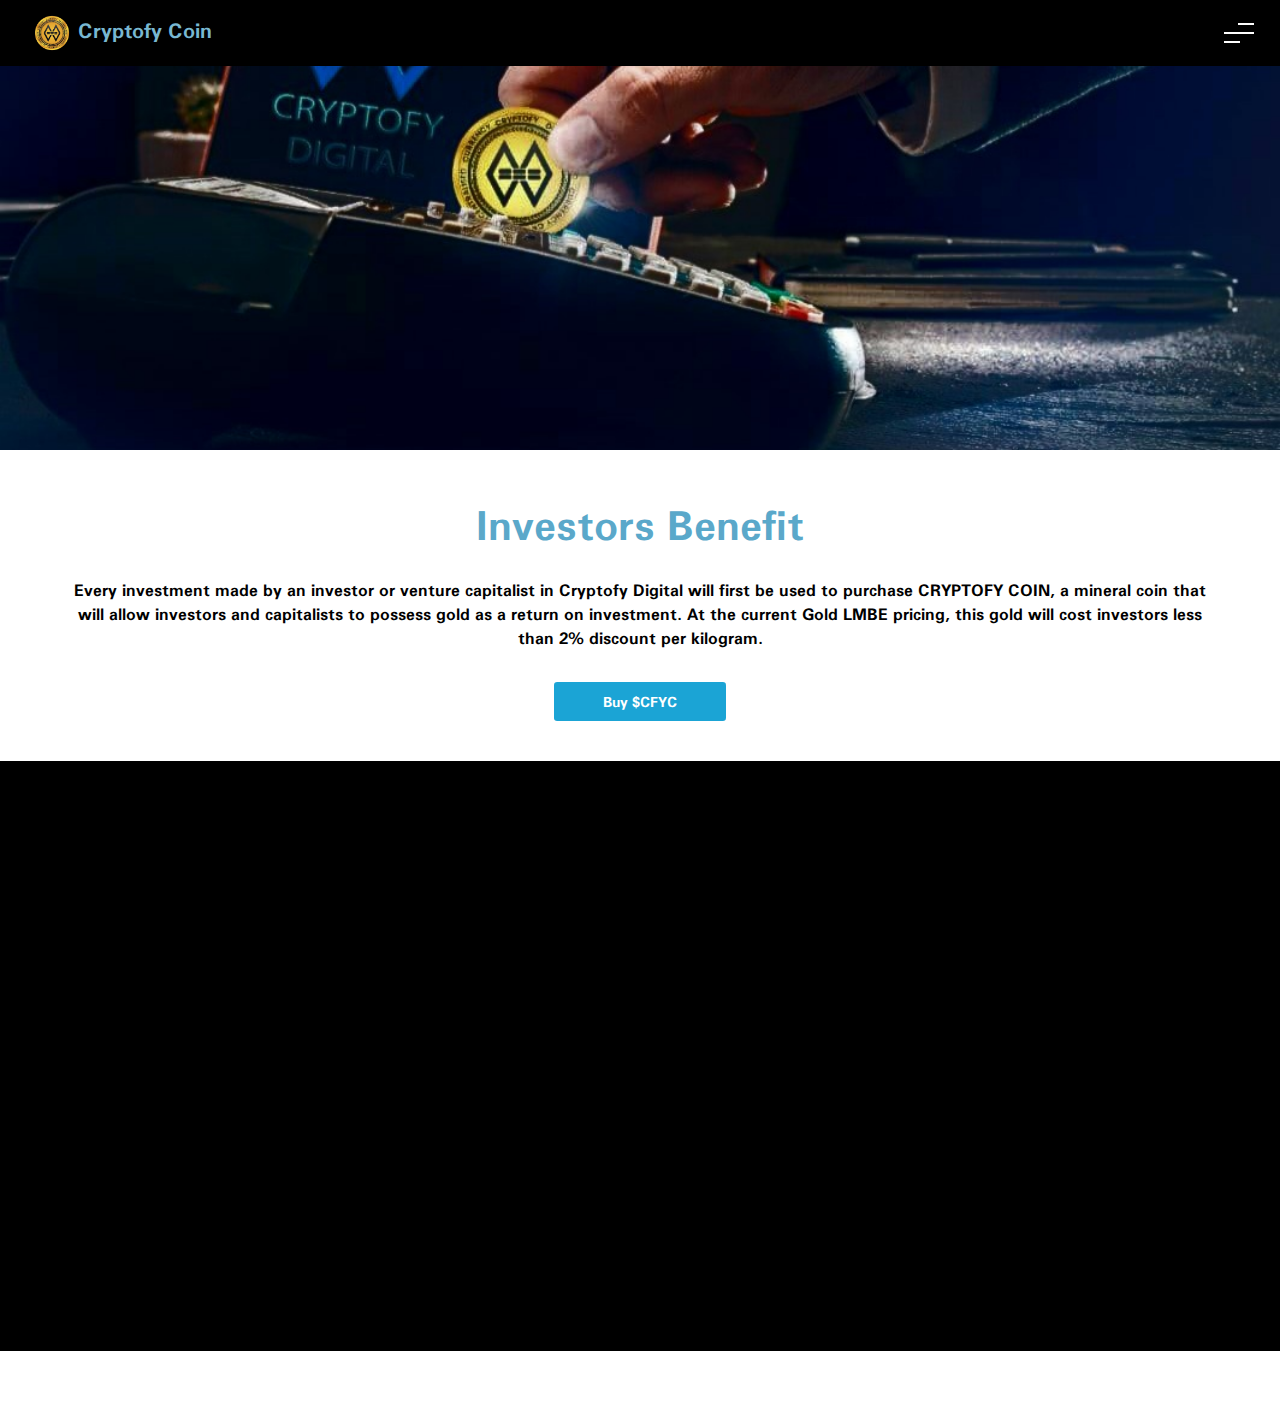
==== commit 660cc236: "current update" ====
--- a/benefit.html
+++ b/benefit.html
@@ -9,7 +9,7 @@
         <title>Cryptofy Coin</title>
 
         <!-- web logo -->
-        <link rel="icon" href="image/icon.png" class="img-fluid">
+        <link rel="icon" href="image/coin.png" class="img-fluid">
 
         <!-- css -->
         <link rel="stylesheet" href="css/bootstrap.min.css">
@@ -22,7 +22,7 @@
     <body>
         <nav class="navbar bg-body-tertiary fixed-top">
             <div class="container-fluid">
-                <a class="navbar-brand text-decoration-none" href="index.html"><img src="image/icon.png"
+                <a class="navbar-brand text-decoration-none" href="index.html"><img src="image/coin.png"
                         class="img-fluid">
                     Cryptofy Coin</a>
                 <button class="navbar-toggler" type="button" data-bs-toggle="offcanvas"
@@ -114,13 +114,15 @@
 
         </section>
 
+
+
         <!-- Footer section -->
         <footer class="footer-section bg-black p-4">
             <div class="container">
                 <div class="row spad">
                     <div class="col-md-6 col-lg-3 footer-widget mt-5" data-aos="fade-up" data-aos-delay="100"
                         data-aos-duration="1000" data-aos-once="true">
-                        <h3><img src="image/icon.png" class="img-fluid" alt="">Cryptofy Coin</h3>
+                        <h3><img src="image/coin.png" class="img-fluid" alt="">Cryptofy Coin</h3>
                         <h3 class="pt-5">Get In Touch</h3>
 
                         <a href="https://info@cryptofycoin.com" class="text-decoration-none text-white"><i
--- a/style.css
+++ b/style.css
@@ -252,7 +252,7 @@
 }
 
 .footer-section .container .spad .footer-widget h3 img {
-    width: 70px;
+    width: 50px;
 }
 
 .footer-section .container .spad .footer-widget h3 {
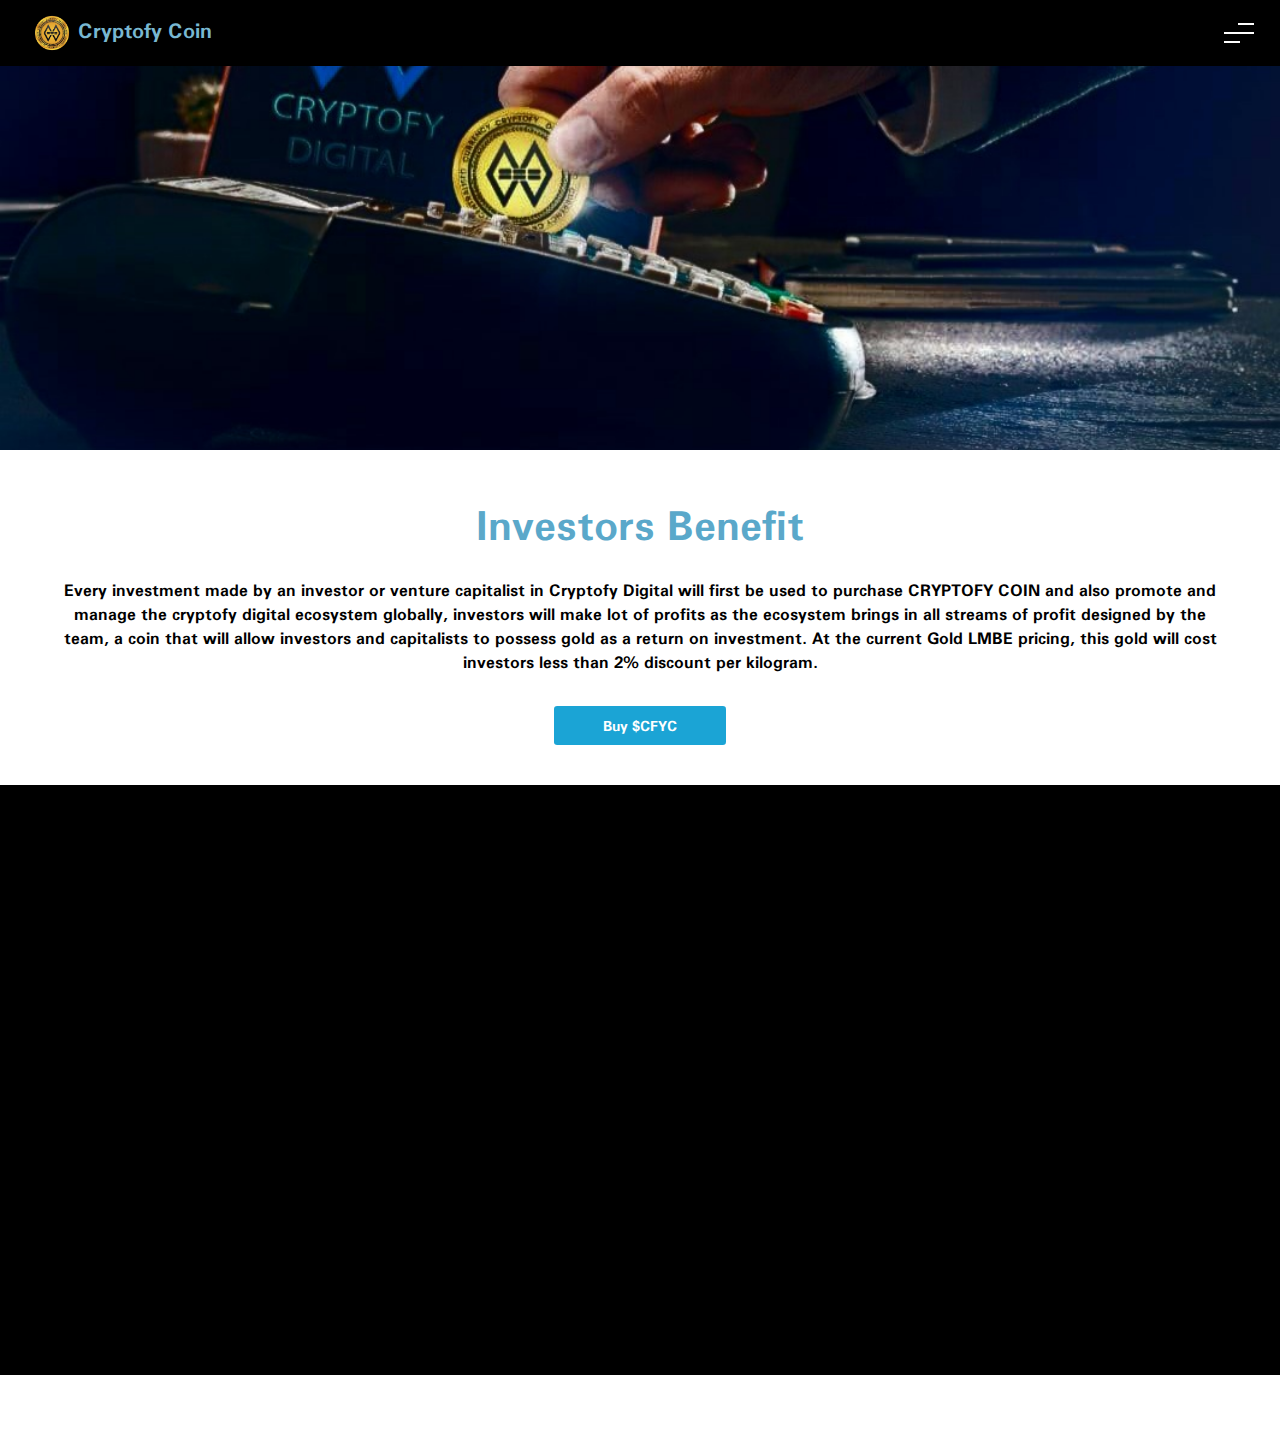
==== commit 40be5d1e: "update" ====
--- a/benefit.html
+++ b/benefit.html
@@ -99,7 +99,10 @@
                         data-aos-once="true">Every investment made by an investor or venture capitalist in Cryptofy
                         Digital
                         will first be used to purchase CRYPTOFY
-                        COIN, a mineral coin that will allow investors and capitalists to possess gold as a return on
+                        COIN and also promote and manage the cryptofy digital
+                        ecosystem globally, investors will make lot of profits as the ecosystem brings in all streams
+                        of profit designed by the team, a coin that will allow investors and capitalists to
+                        possess gold as a return on
                         investment. At the current
                         Gold LMBE pricing, this gold will cost investors less than 2% discount per kilogram.</p>
                 </div>
